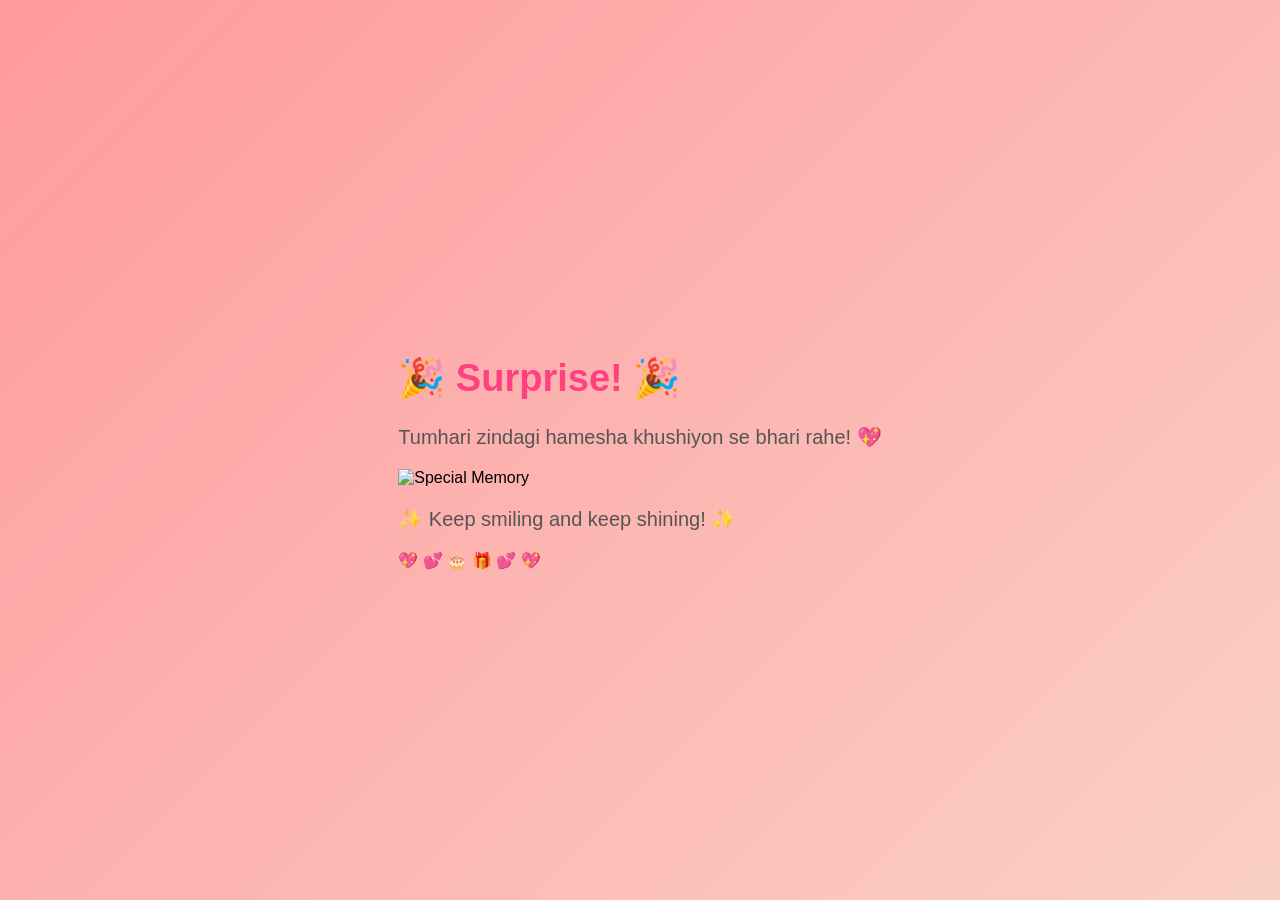
==== surprise.html @ 05fb64ce "Create surprise.html" ====
<!DOCTYPE html>
<html lang="en">
<head>
  <meta charset="UTF-8">
  <meta name="viewport" content="width=device-width, initial-scale=1.0">
  <title>Surprise 🎉</title>
  <link rel="stylesheet" href="style.css">
</head>

<body>

  <div class="surprise-page">
    <h1>🎉 Surprise! 🎉</h1>

    <p class="message">
      Tumhari zindagi hamesha khushiyon se bhari rahe! 💖
    </p>

    <div class="photo-box">
      <img src="photo.jpg" alt="Special Memory">
    </div>

    <p class="wish">
      ✨ Keep smiling and keep shining! ✨
    </p>

    <div class="hearts">💖 💕 🎂 🎁 💕 💖</div>
  </div>

</body>
</html>
---- style.css ----
body {
    margin: 0;
    min-height: 100vh;
    display: flex;
    justify-content: center;
    align-items: center;
    font-family: Arial, sans-serif;
    background: linear-gradient(135deg, #ff9a9e, #fad0c4);
}

.container {
    text-align: center;
    background: white;
    padding: 40px 25px;
    border-radius: 25px;
    width: 80%;
    max-width: 450px;
    box-shadow: 0 10px 30px rgba(0, 0, 0, 0.2);
}

h1 {
    color: #ff4081;
    font-size: 38px;
}

p {
    font-size: 20px;
    color: #555;
}

button {
    padding: 14px 25px;
    border: none;
    border-radius: 30px;
    background: #ff4081;
    color: white;
    font-size: 18px;
    cursor: pointer;
}

button:hover {
    background: #e91e63;
}

#surprise {
    margin-top: 25px;
    font-size: 22px;
    color: #ff4081;
}
@keyframes fall {
    from {
        transform: translateY(0) rotate(0deg);
    }

    to {
        transform: translateY(110vh) rotate(360deg);
    }
}

#surprise {
    animation: pop 0.5s ease;
}

@keyframes pop {
    0% {
        transform: scale(0);
    }

    100% {
        transform: scale(1);
    }
}
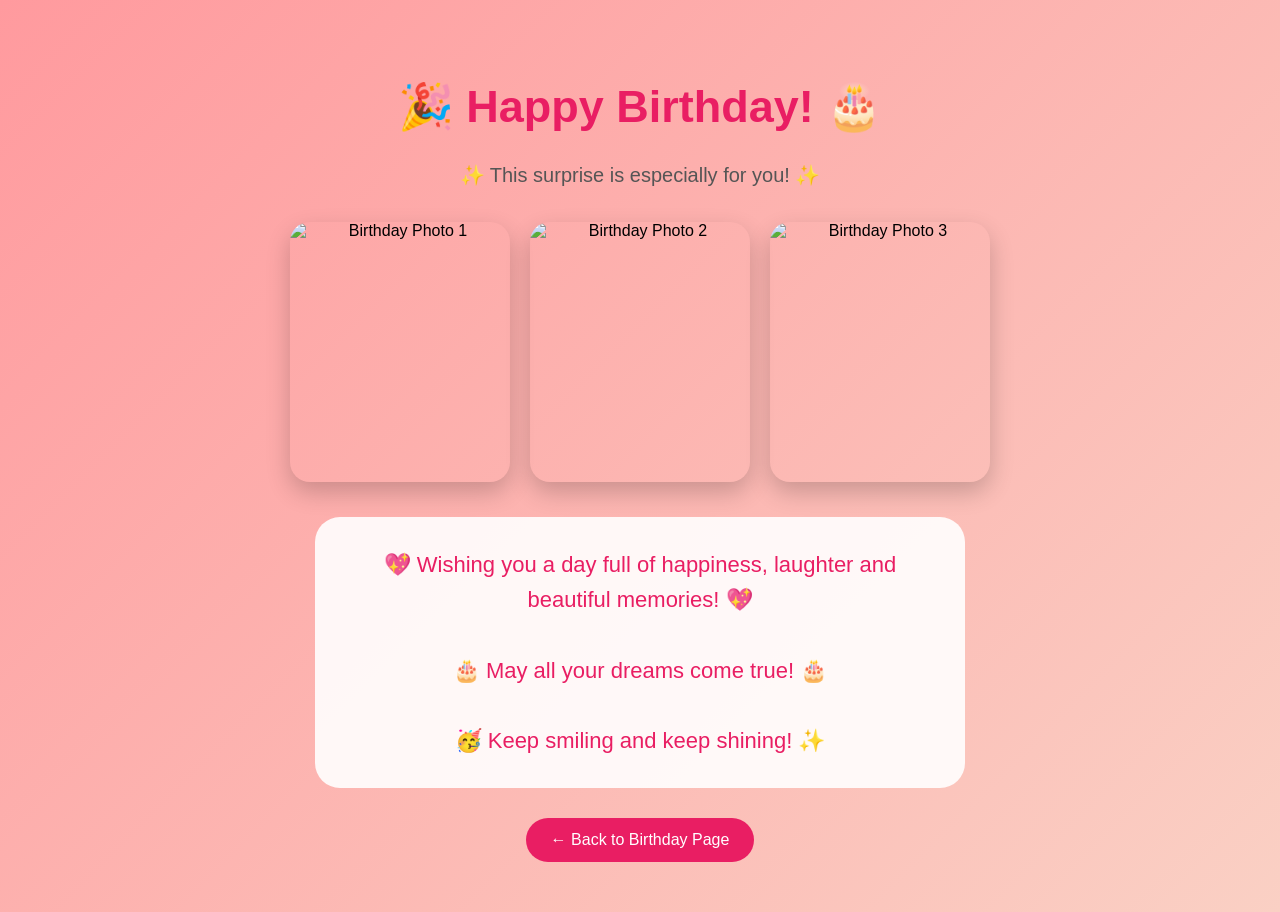
==== commit a9c5ce0e: "Update surprise.html" ====
--- a/surprise.html
+++ b/surprise.html
@@ -1,31 +1,181 @@
 <!DOCTYPE html>
 <html lang="en">
 <head>
-  <meta charset="UTF-8">
-  <meta name="viewport" content="width=device-width, initial-scale=1.0">
-  <title>Surprise 🎉</title>
-  <link rel="stylesheet" href="style.css">
+    <meta charset="UTF-8">
+    <meta name="viewport" content="width=device-width, initial-scale=1.0">
+    <title>Birthday Surprise 🎉</title>
+
+    <style>
+        * {
+            box-sizing: border-box;
+        }
+
+        body {
+            margin: 0;
+            min-height: 100vh;
+            font-family: Arial, sans-serif;
+            text-align: center;
+            background: linear-gradient(135deg, #ff9a9e, #fad0c4);
+            overflow-x: hidden;
+        }
+
+        .page {
+            padding: 50px 20px;
+        }
+
+        h1 {
+            font-size: 45px;
+            color: #e91e63;
+            animation: pop 1s ease;
+        }
+
+        .intro {
+            font-size: 20px;
+            color: #555;
+            animation: fade 2s ease;
+        }
+
+        .photos {
+            display: flex;
+            justify-content: center;
+            flex-wrap: wrap;
+            gap: 20px;
+            margin: 35px 0;
+        }
+
+        .photos img {
+            width: 220px;
+            height: 260px;
+            object-fit: cover;
+            border-radius: 20px;
+            box-shadow: 0 10px 25px rgba(0,0,0,0.2);
+            animation: photo 1.2s ease;
+        }
+
+        .message {
+            max-width: 650px;
+            margin: auto;
+            padding: 30px;
+            background: rgba(255,255,255,0.9);
+            border-radius: 25px;
+            color: #e91e63;
+            font-size: 22px;
+            line-height: 1.6;
+            animation: up 1.5s ease;
+        }
+
+        .back {
+            display: inline-block;
+            margin-top: 30px;
+            padding: 13px 25px;
+            background: #e91e63;
+            color: white;
+            text-decoration: none;
+            border-radius: 30px;
+        }
+
+        .heart {
+            position: fixed;
+            top: -30px;
+            font-size: 25px;
+            animation: fall 5s linear;
+            pointer-events: none;
+        }
+
+        @keyframes pop {
+            from { transform: scale(0); }
+            to { transform: scale(1); }
+        }
+
+        @keyframes fade {
+            from { opacity: 0; }
+            to { opacity: 1; }
+        }
+
+        @keyframes up {
+            from {
+                opacity: 0;
+                transform: translateY(40px);
+            }
+            to {
+                opacity: 1;
+                transform: translateY(0);
+            }
+        }
+
+        @keyframes photo {
+            from {
+                opacity: 0;
+                transform: scale(0.5) rotate(-10deg);
+            }
+            to {
+                opacity: 1;
+                transform: scale(1) rotate(0);
+            }
+        }
+
+        @keyframes fall {
+            from {
+                transform: translateY(-30px) rotate(0deg);
+            }
+            to {
+                transform: translateY(110vh) rotate(360deg);
+            }
+        }
+    </style>
 </head>
 
 <body>
 
-  <div class="surprise-page">
-    <h1>🎉 Surprise! 🎉</h1>
+<div class="page">
 
-    <p class="message">
-      Tumhari zindagi hamesha khushiyon se bhari rahe! 💖
+    <h1>🎉 Happy Birthday! 🎂</h1>
+
+    <p class="intro">
+        ✨ This surprise is especially for you! ✨
     </p>
 
-    <div class="photo-box">
-      <img src="photo.jpg" alt="Special Memory">
+    <div class="photos">
+        <img src="photo1.jpg" alt="Birthday Photo 1">
+        <img src="photo2.jpg" alt="Birthday Photo 2">
+        <img src="photo3.jpg" alt="Birthday Photo 3">
     </div>
 
-    <p class="wish">
-      ✨ Keep smiling and keep shining! ✨
-    </p>
+    <div class="message">
+        💖 Wishing you a day full of happiness, laughter
+        and beautiful memories! 💖
+        <br><br>
+        🎂 May all your dreams come true! 🎂
+        <br><br>
+        🥳 Keep smiling and keep shining! ✨
+    </div>
 
-    <div class="hearts">💖 💕 🎂 🎁 💕 💖</div>
-  </div>
+    <a class="back" href="index.html">
+        ← Back to Birthday Page
+    </a>
+
+</div>
+
+<script>
+    function createHeart() {
+        const heart = document.createElement("div");
+        heart.className = "heart";
+
+        const emojis = ["💖", "💕", "✨", "🎈", "💗"];
+        heart.innerHTML =
+            emojis[Math.floor(Math.random() * emojis.length)];
+
+        heart.style.left = Math.random() * 100 + "vw";
+        heart.style.animationDuration =
+            (3 + Math.random() * 3) + "s";
+
+        document.body.appendChild(heart);
+
+        setTimeout(() => heart.remove(), 6000);
+    }
+
+    setInterval(createHeart, 400);
+</script>
 
 </body>
 </html>
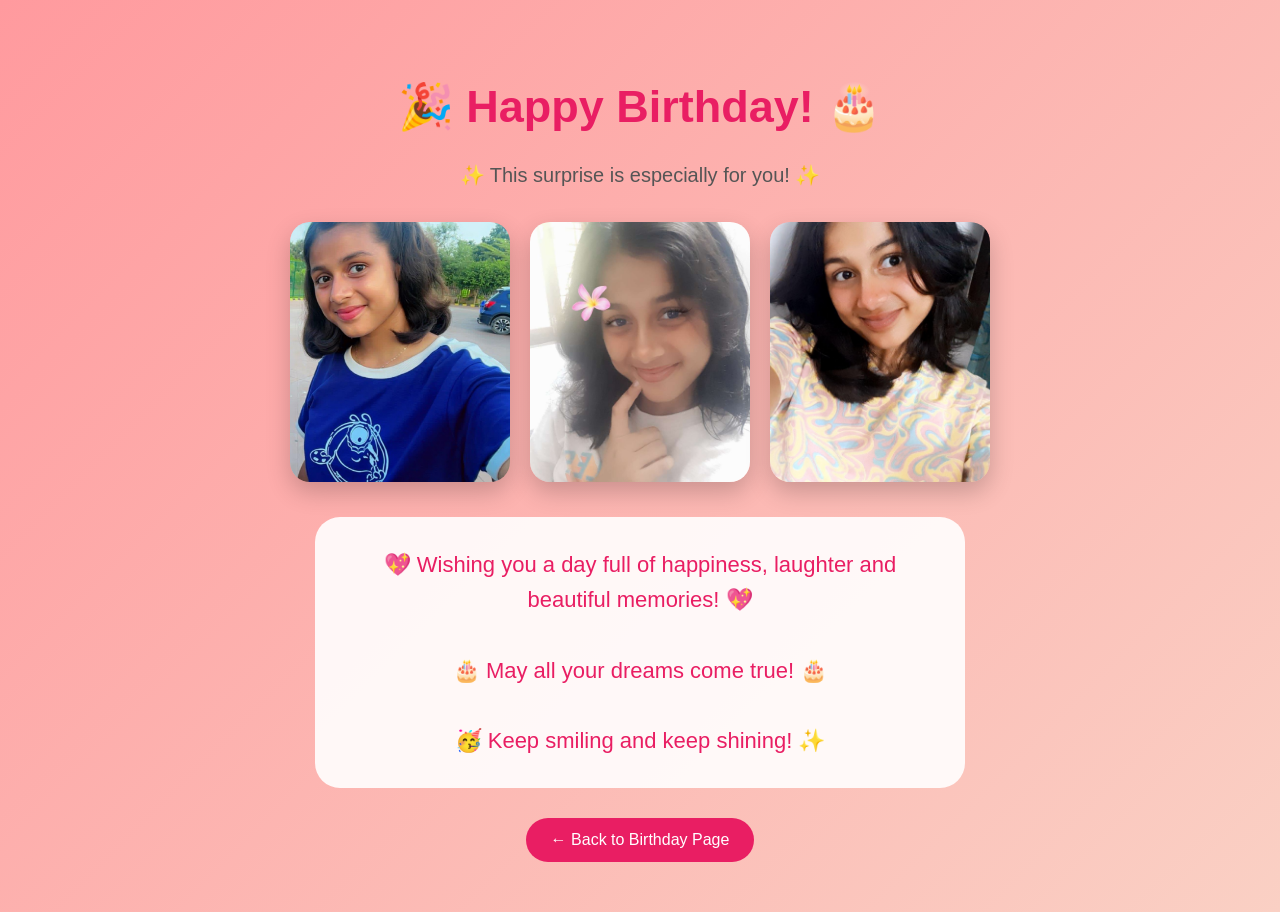
==== commit 3c4e8b56: "Update surprise.html" ====
--- a/surprise.html
+++ b/surprise.html
@@ -136,9 +136,11 @@
     </p>
 
     <div class="photos">
-        <img src="photo1.jpg" alt="Birthday Photo 1">
-        <img src="photo2.jpg" alt="Birthday Photo 2">
-        <img src="photo3.jpg" alt="Birthday Photo 3">
+        <img src="IMG_20260809_075339_506.jpg" alt="Birthday Photo 1">
+
+<img src="Screenshot_20260802_112508_Snapchat.jpg" alt="Birthday Photo 2">
+
+<img src="Screenshot_20260809_074843_Gallery.jpg" alt="Birthday Photo 3">
     </div>
 
     <div class="message">
